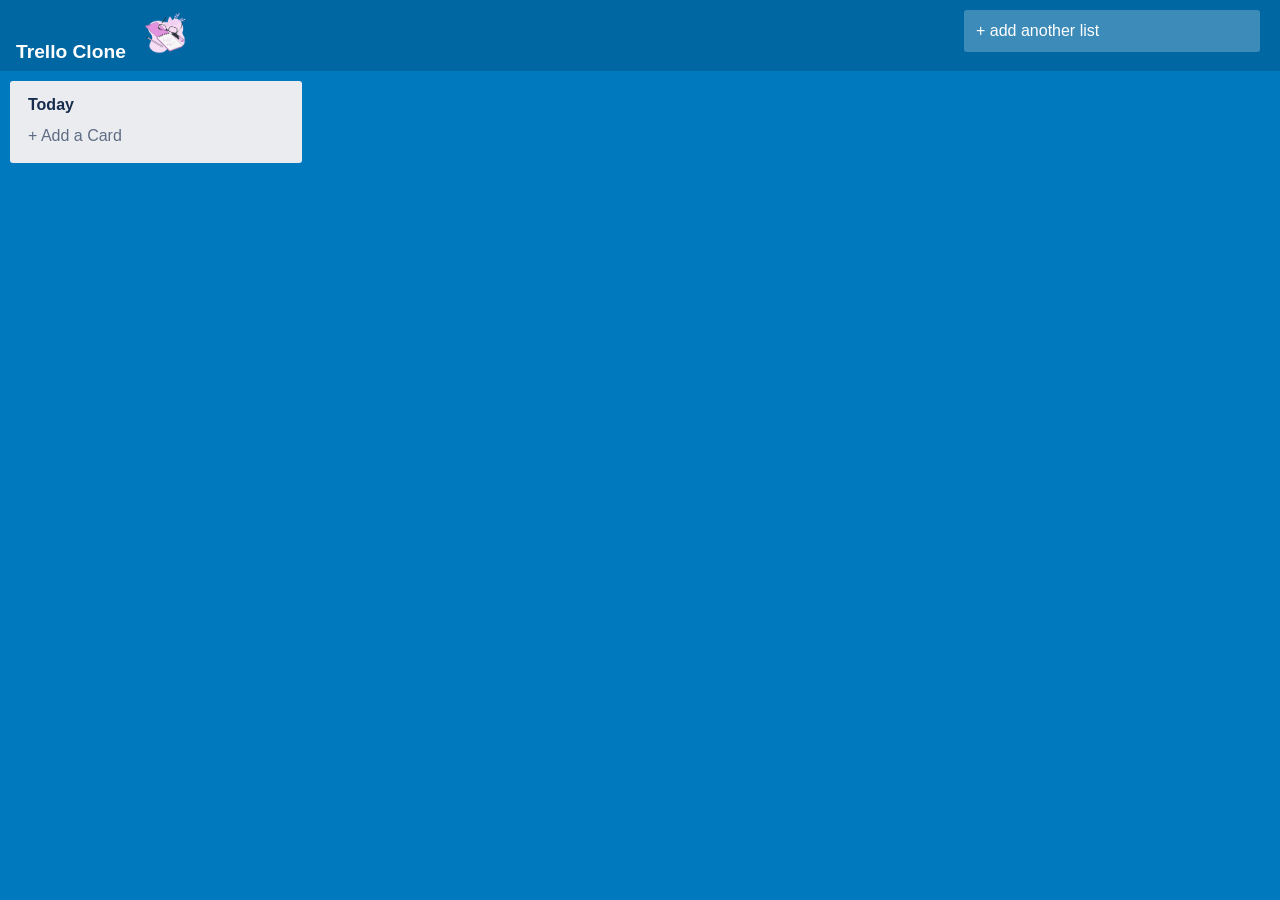
==== TrelloClone.html @ 7b20f331 "made a simple function and now able to create new cards" ====
<!DOCTYPE html>
<html lang="en">
<head>
    <meta charset="UTF-8">
    <meta name="viewport" content="width=device-width, initial-scale=1.0">
    <title>Trello clone</title>
    <link rel="stylesheet" href="style.css">
</head>
<body>
        <div id="Header">
            <div>
                <Span id="Logo-Name" >Trello Clone</Span>
                <img id="Logo-Png" src="Notebook-bro.png" alt="logo" style="height: 50px;width: 50px;">
            </div>
        </div>

<div id="MainContainer">  

    <div class="List">
            <div class="ListHeading">
                <span id="ListHeadingText">Today</span>
            </div>
            <div class="ListBody">
                <ul class="CardList">
                    
                </ul>
                <div class="AddNewCard" >
                        + Add a Card
                    </div>
            </div>
    </div>
    
</div>

<div id="NewList">
        <span id="NewList-text">+ add another list </span>
    </div>
    <script src="app.js"></script>
</body>
</html>
---- style.css ----
/* Base Styles */
body {
    margin: 0;
    font-family: -apple-system, BlinkMacSystemFont, "Segoe UI", Roboto, sans-serif;
    background-color: #0079bf; /* Trello blue */
    height: 100vh;
    display: flex;
    flex-direction: column;
}

/* Header */
#Header {
    background-color: rgba(0, 0, 0, 0.15);
    padding: 8px 16px;
    display: flex;
    align-items: center;
    color: white;
}

#Logo-Name {
    font-weight: bold;
    font-size: 1.2rem;
    margin-right: 10px;
}

/* Horizontal Board Layout */
#MainContainer {
    display: flex;
    padding: 10px;
    align-items: flex-start; /* Keeps lists at top */
    overflow-x: auto;       /* Allows horizontal scrolling for many lists */
    flex-grow: 1;
}

/* The List (Column) */
.List {
    background-color: #ebecf0;
    width: 272px;
    border-radius: 3px;
    margin-right: 10px;
    padding: 10px;
    max-height: 90vh;
    display: flex;
    flex-direction: column;
}

.ListHeading {
    padding: 5px 8px;
    font-weight: 600;
    color: #172b4d;
}

/* Card List Styling */
.CardList {
    list-style-type: none; /* Removes bullets */
    padding: 0;
    margin: 0;
}

/* Individual Card Styling */
.CardList li {
    background-color: #ffffff;
    border-radius: 3px;
    box-shadow: 0 1px 0 rgba(9, 30, 66, 0.25);
    cursor: pointer;
    margin-bottom: 8px;
    padding: 8px 12px;
    color: #172b4d;
    transition: background-color 0.1s ease;
}

.CardList li:hover {
    background-color: #f4f5f7; /* Subtle hover gray */
}

/* "+ Add a Card" Button Styling */
.AddNewCard {
    color: #5e6c84;
    padding: 8px;
    border-radius: 3px;
    cursor: pointer;
    transition: background-color 0.2s;
}

.AddNewCard:hover {
    background-color: rgba(9, 30, 66, 0.08);
    color: #172b4d;
}

/* "+ Add another list" Sidebar button */
#NewList {
    background-color: rgba(255, 255, 255, 0.24);
    color: white;
    width: 272px;
    padding: 12px;
    border-radius: 3px;
    margin: 10px;
    cursor: pointer;
    white-space: nowrap;
    position: absolute; /* Keeps it separate from horizontal lists */
    right: 10px;
}
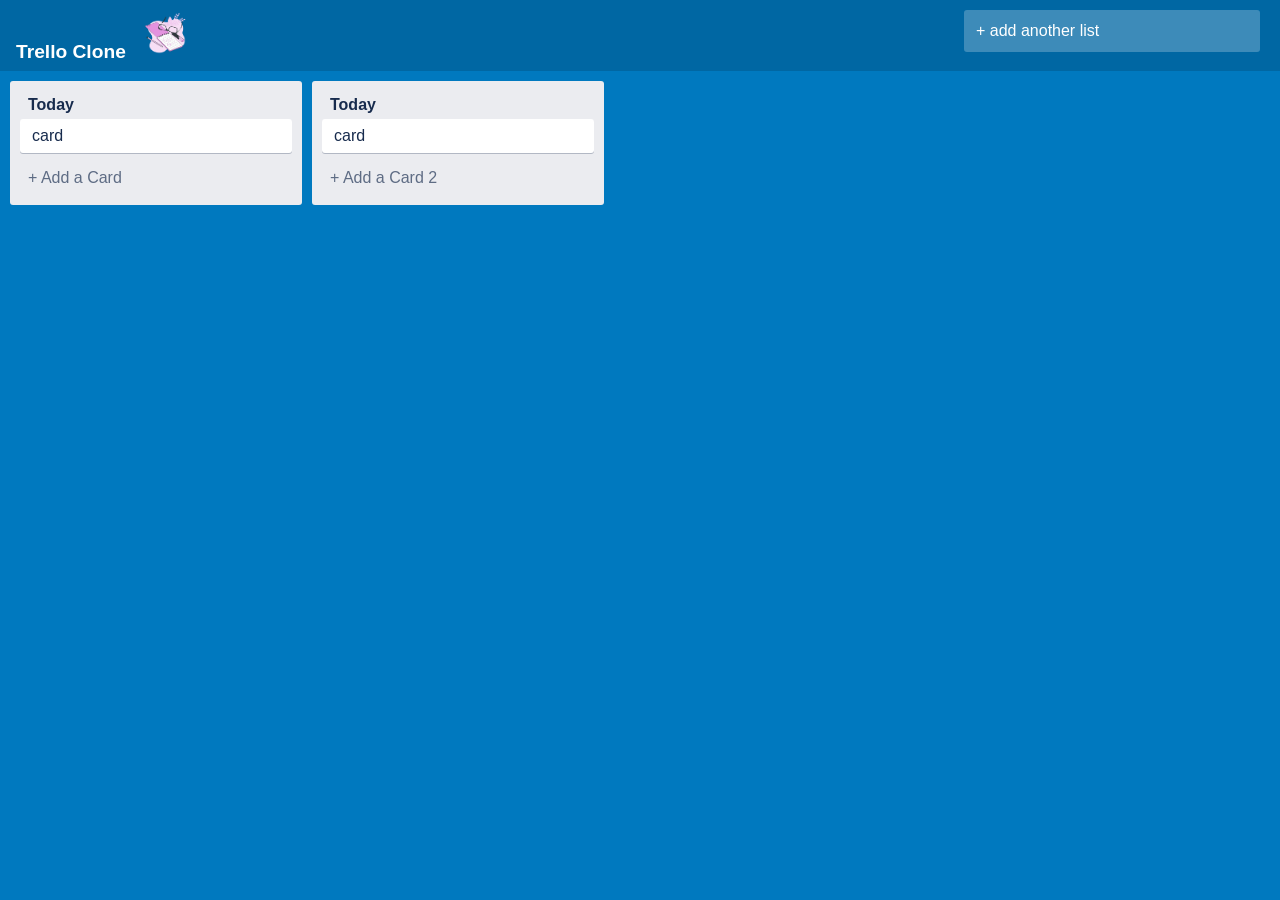
==== commit 6dffa2da: "Re-Wrote JS in clean and understandable format, now this is able to handle multiple cards and lists" ====
--- a/TrelloClone.html
+++ b/TrelloClone.html
@@ -18,23 +18,35 @@
 
     <div class="List">
             <div class="ListHeading">
-                <span id="ListHeadingText">Today</span>
+                <span class="ListHeadingText">Today</span>
             </div>
             <div class="ListBody">
                 <ul class="CardList">
-                    
+                    <li class="card">card</li>
                 </ul>
                 <div class="AddNewCard" >
                         + Add a Card
                     </div>
             </div>
     </div>
-    
+    <div class="List">
+            <div class="ListHeading">
+                <span class="ListHeadingText">Today</span>
+            </div>
+            <div class="ListBody">
+                <ul class="CardList">
+                    <li class="card">card</li>
+                </ul>
+                <div class="AddNewCard" >
+                    <span>+ Add a Card 2</span>
+                </div>
+            </div>
+    </div>    
 </div>
 
 <div id="NewList">
         <span id="NewList-text">+ add another list </span>
     </div>
-    <script src="app.js"></script>
+    <script src="app copy.js"></script>
 </body>
 </html>
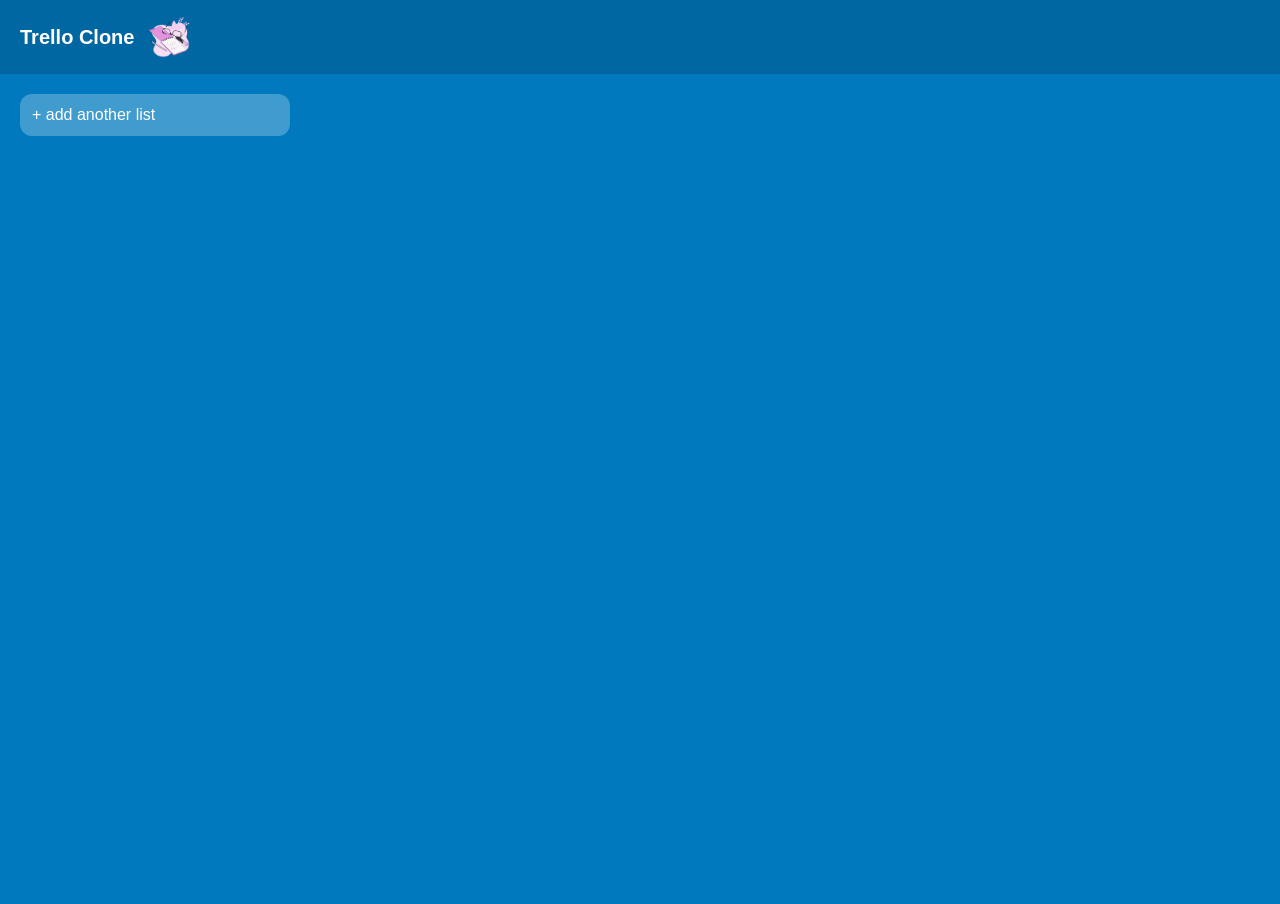
==== commit ef64a6a5: "finally done but not finished" ====
--- a/TrelloClone.html
+++ b/TrelloClone.html
@@ -3,50 +3,51 @@
 <head>
     <meta charset="UTF-8">
     <meta name="viewport" content="width=device-width, initial-scale=1.0">
-    <title>Trello clone</title>
+    <title>Trello Clone</title>
     <link rel="stylesheet" href="style.css">
+    <link rel="stylesheet" href="https://cdnjs.cloudflare.com/ajax/libs/font-awesome/6.5.1/css/all.min.css">
 </head>
 <body>
-        <div id="Header">
-            <div>
-                <Span id="Logo-Name" >Trello Clone</Span>
-                <img id="Logo-Png" src="Notebook-bro.png" alt="logo" style="height: 50px;width: 50px;">
+    <div id="Header">
+        <div>
+            <span id="Logo-Name">Trello Clone</span>
+            <img id="Logo-Png" src="Notebook-bro.png" alt="logo" style="height: 50px;width: 50px;">
+        </div>
+    </div>
+
+    <div id="MainContainer">  
+        
+        <!-- <div class="List">
+            <div class="ListHeading" >
+                <span class="ListHeadingText">Tommorow</span>
+                <i class="fa-solid fa-ellipsis-vertical ellipsis"></i>
+            </div>
+            <div class="ListBody">
+                <ul class="CardList"></ul>
+                <div class="AddNewCard" >
+                    <span>+ Add a Card</span>
+                </div>
             </div>
         </div>
-
-<div id="MainContainer">  
-
-    <div class="List">
-            <div class="ListHeading">
+        <div class="List">
+            <div class="ListHeading" >
                 <span class="ListHeadingText">Today</span>
+                <i class="fa-solid fa-ellipsis-vertical ellipsis"></i>
             </div>
             <div class="ListBody">
-                <ul class="CardList">
-                    <li class="card">card</li>
-                </ul>
+                <ul class="CardList"></ul>
                 <div class="AddNewCard" >
-                        + Add a Card
-                    </div>
-            </div>
-    </div>
-    <div class="List">
-            <div class="ListHeading">
-                <span class="ListHeadingText">Today</span>
-            </div>
-            <div class="ListBody">
-                <ul class="CardList">
-                    <li class="card">card</li>
-                </ul>
-                <div class="AddNewCard" >
-                    <span>+ Add a Card 2</span>
+                    <span>+ Add a Card</span>
                 </div>
             </div>
-    </div>    
-</div>
+        </div> -->
+        
+        <div id="NewList">
+            <span id="NewList-text">+ add another list</span>
+        </div>
 
-<div id="NewList">
-        <span id="NewList-text">+ add another list </span>
     </div>
+    <!-- <script src="app.js" ></script> -->
     <script src="app copy.js"></script>
 </body>
 </html>
--- a/style.css
+++ b/style.css
@@ -1,102 +1,281 @@
-/* Base Styles */
+/* =========================
+   GLOBAL
+========================= */
+* {
+    margin: 0;
+    padding: 0;
+    box-sizing: border-box;
+    font-family: -apple-system, BlinkMacSystemFont, "Segoe UI", Roboto, sans-serif;
+}
+
 body {
-    margin: 0;
-    font-family: -apple-system, BlinkMacSystemFont, "Segoe UI", Roboto, sans-serif;
-    background-color: #0079bf; /* Trello blue */
-    height: 100vh;
+    background: #0079bf;
+    min-height: 100vh;
+}
+
+/* =========================
+   HEADER
+========================= */
+#Header {
+    background: rgba(0, 0, 0, 0.15);
+    color: white;
+    padding: 12px 20px;
+    font-size: 20px;
+    font-weight: 600;
+    backdrop-filter: blur(6px);
+}
+
+#Header div {
+    display: flex;
+    align-items: center;
+    gap: 10px;
+}
+
+/* =========================
+   MAIN CONTAINER
+========================= */
+#MainContainer {
+    display: flex;
+    align-items: flex-start;
+    gap: 16px;
+    padding: 20px;
+    overflow-x: auto;
+    height: calc(100vh - 70px);
+}
+
+/* =========================
+   LIST
+========================= */
+.List {
+    background: #ebecf0;
+    width: 270px;
+    min-width: 270px;
+    border-radius: 12px;
+    padding: 12px;
     display: flex;
     flex-direction: column;
-}
-
-/* Header */
-#Header {
-    background-color: rgba(0, 0, 0, 0.15);
-    padding: 8px 16px;
-    display: flex;
+    max-height: 100%;
+}
+
+/* =========================
+   LIST HEADING
+========================= */
+.ListHeading {
+    display: flex;
+    justify-content: space-between;
     align-items: center;
-    color: white;
-}
-
-#Logo-Name {
-    font-weight: bold;
-    font-size: 1.2rem;
-    margin-right: 10px;
-}
-
-/* Horizontal Board Layout */
-#MainContainer {
-    display: flex;
+    font-weight: 600;
+    margin-bottom: 10px;
+    position: relative;
+}
+
+.ListHeading i {
+    cursor: pointer;
+    padding: 5px;
+    border-radius: 6px;
+}
+
+.ListHeading i:hover {
+    background: rgba(0,0,0,0.1);
+}
+
+/* =========================
+   LIST BODY
+========================= */
+.ListBody {
+    flex: 1;
+    display: flex;
+    flex-direction: column;
+    gap: 8px;
+    overflow-y: auto;
+}
+
+/* =========================
+   CARD
+========================= */
+.card {
+    background: white;
     padding: 10px;
-    align-items: flex-start; /* Keeps lists at top */
-    overflow-x: auto;       /* Allows horizontal scrolling for many lists */
-    flex-grow: 1;
-}
-
-/* The List (Column) */
-.List {
-    background-color: #ebecf0;
-    width: 272px;
-    border-radius: 3px;
-    margin-right: 10px;
+    border-radius: 8px;
+    box-shadow: 0 1px 0 rgba(9,30,66,.25);
+    cursor: pointer;
+    transition: 0.2s ease;
+}
+
+.card:hover {
+    background: #f4f5f7;
+}
+
+/* =========================
+   ADD NEW CARD
+========================= */
+.AddNewCard {
+    margin-top: 8px;
+    padding: 8px;
+    border-radius: 8px;
+    cursor: pointer;
+    color: #5e6c84;
+    transition: 0.2s;
+}
+
+.AddNewCard:hover {
+    background: rgba(0,0,0,0.08);
+}
+
+/* =========================
+   NEW LIST BUTTON
+========================= */
+#NewList {
+    min-width: 270px;
+    height: fit-content;
+    padding: 12px;
+    border-radius: 12px;
+    background: rgba(255,255,255,0.25);
+    color: white;
+    font-weight: 500;
+    cursor: pointer;
+    transition: 0.2s;
+}
+
+#NewList:hover {
+    background: rgba(255,255,255,0.35);
+}
+
+/* =========================
+   INPUT FIELDS
+========================= */
+input {
+    width: 100%;
+    padding: 8px;
+    border-radius: 8px;
+    border: 2px solid #0079bf;
+    outline: none;
+    margin-bottom: 8px;
+}
+
+/* =========================
+   DONE BUTTON
+========================= */
+.doneBtn {
+    margin-top: 5px;
+    padding: 6px 10px;
+    border: none;
+    border-radius: 6px;
+    background: #0079bf;
+    color: white;
+    cursor: pointer;
+}
+
+.doneBtn:hover {
+    background: #026aa7;
+}
+
+/* =========================
+   DROPDOWN MENU
+========================= */
+.dropdown {
+    position: absolute;
+    top: 30px;
+    right: 0;
+    background: white;
+    border-radius: 8px;
+    box-shadow: 0 8px 16px rgba(0,0,0,0.15);
+    padding: 6px 0;
+    width: 120px;
+    z-index: 100;
+}
+
+.dropdown div {
+    padding: 8px 12px;
+    cursor: pointer;
+    font-size: 14px;
+}
+
+.dropdown div:hover {
+    background: #f4f5f7;
+}
+
+/* Card layout *//* Card layout */
+.card {
+    background: white;
     padding: 10px;
-    max-height: 90vh;
-    display: flex;
-    flex-direction: column;
-}
-
-.ListHeading {
-    padding: 5px 8px;
-    font-weight: 600;
-    color: #172b4d;
-}
-
-/* Card List Styling */
-.CardList {
-    list-style-type: none; /* Removes bullets */
-    padding: 0;
-    margin: 0;
-}
-
-/* Individual Card Styling */
-.CardList li {
-    background-color: #ffffff;
-    border-radius: 3px;
-    box-shadow: 0 1px 0 rgba(9, 30, 66, 0.25);
-    cursor: pointer;
+    border-radius: 8px;
+    box-shadow: 0 1px 0 rgba(9,30,66,.25);
     margin-bottom: 8px;
+    position: relative;
+    word-wrap: break-word;
+    overflow-wrap: break-word;
+}
+
+/* Card content layout */
+.cardContent {
+    display: flex;
+    justify-content: space-between;
+    align-items: flex-start;
+    gap: 8px;
+}
+
+/* Card text wraps properly */
+.cardText {
+    flex: 1;
+    white-space: pre-wrap;
+}
+
+/* Card 3 dot */
+.cardMenuIcon {
+    cursor: pointer;
+    padding: 4px;
+    border-radius: 6px;
+}
+
+.cardMenuIcon:hover {
+    background: rgba(0,0,0,0.1);
+}
+
+/* Dropdown */
+.cardDropdown {
+    position: absolute;
+    top: 30px;
+    right: 5px;
+    background: white;
+    border-radius: 8px;
+    box-shadow: 0 8px 16px rgba(0,0,0,0.15);
+    width: 120px;
+    z-index: 100;
+}
+
+.cardDropdown div {
     padding: 8px 12px;
-    color: #172b4d;
-    transition: background-color 0.1s ease;
-}
-
-.CardList li:hover {
-    background-color: #f4f5f7; /* Subtle hover gray */
-}
-
-/* "+ Add a Card" Button Styling */
-.AddNewCard {
-    color: #5e6c84;
+    cursor: pointer;
+    font-size: 14px;
+}
+
+.cardDropdown div:hover {
+    background: #f4f5f7;
+}
+
+/* Textarea */
+.cardInput,
+.editCardInput {
+    width: 100%;
+    resize: none;
+    border-radius: 8px;
     padding: 8px;
-    border-radius: 3px;
-    cursor: pointer;
-    transition: background-color 0.2s;
-}
-
-.AddNewCard:hover {
-    background-color: rgba(9, 30, 66, 0.08);
-    color: #172b4d;
-}
-
-/* "+ Add another list" Sidebar button */
-#NewList {
-    background-color: rgba(255, 255, 255, 0.24);
-    color: white;
-    width: 272px;
-    padding: 12px;
-    border-radius: 3px;
-    margin: 10px;
-    cursor: pointer;
-    white-space: nowrap;
-    position: absolute; /* Keeps it separate from horizontal lists */
-    right: 10px;
-}
+    border: 2px solid #0079bf;
+    outline: none;
+}
+
+/* Done button */
+.doneEditCard {
+    margin-top: 6px;
+    padding: 6px 10px;
+    border: none;
+    border-radius: 6px;
+    background: #0079bf;
+    color: white;
+    cursor: pointer;
+}
+
+.doneEditCard:hover {
+    background: #026aa7;
+}
